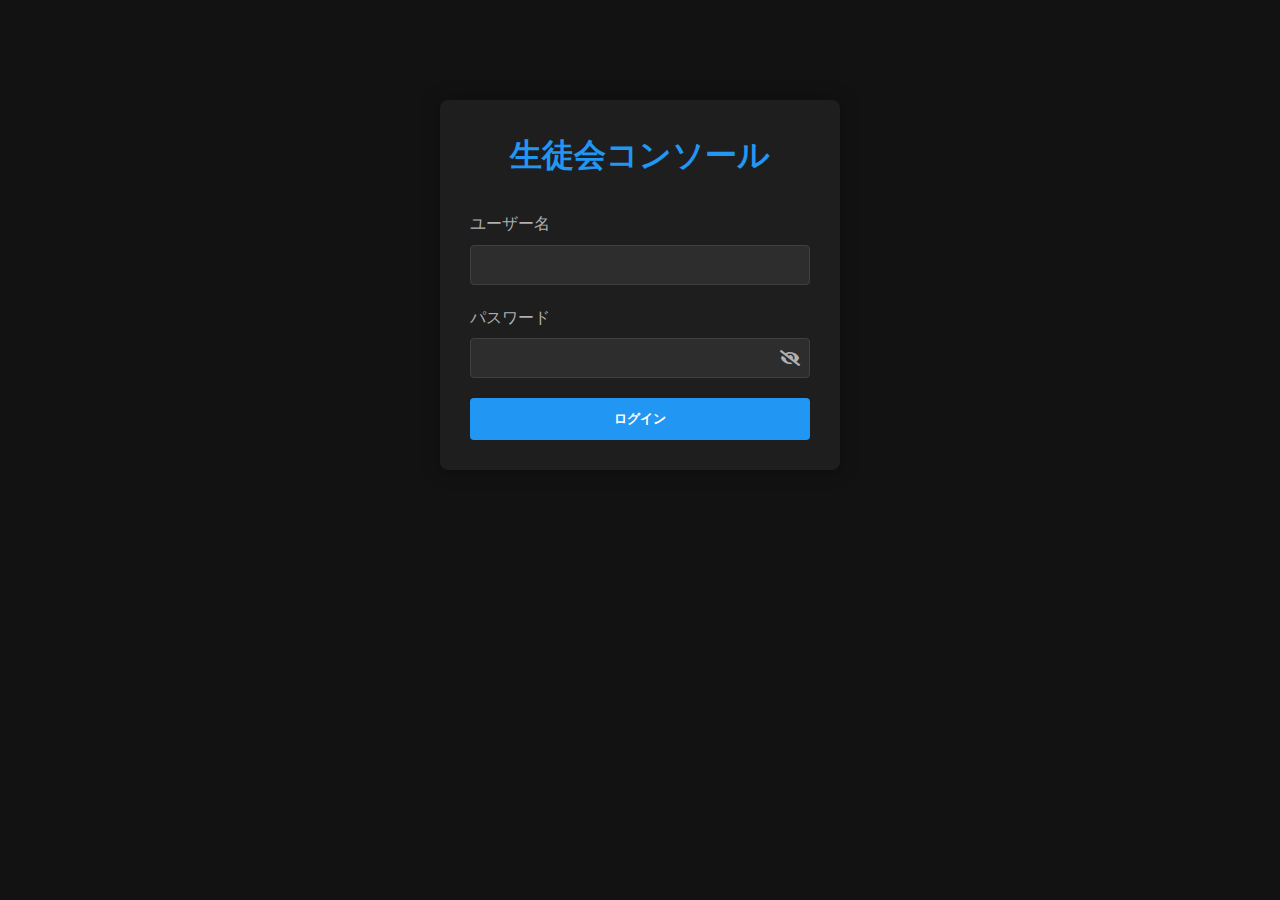
==== index.html @ efc3e9e9 "Add files via upload" ====
<!DOCTYPE html>
<html lang="ja">
<head>
    <meta charset="UTF-8">
    <meta name="viewport" content="width=device-width, initial-scale=1.0">
    <title>横浜高校生徒会コンソール</title>
    <link rel="icon" type="image/x-icon" href="favicon.ico">
    <link rel="stylesheet" href="styles.css">
    <link rel="stylesheet" href="https://cdnjs.cloudflare.com/ajax/libs/font-awesome/5.15.4/css/all.min.css">
</head>
<body>
    <div class="login-container">
        <h1>生徒会コンソール</h1>
        <form id="loginForm" class="login-form">
            <div class="form-group">
                <label for="username">ユーザー名</label>
                <input type="text" id="username" name="username" required>
            </div>
            <div class="form-group">
                <label for="password">パスワード</label>
                <input type="password" id="password" name="password" required>
                <i class="fas fa-eye-slash password-toggle" id="togglePassword"></i>
            </div>
            <button type="submit" class="login-button">ログイン</button>
        </form>
    </div>
    <audio id="typeSound" src="1.mp3" preload="auto"></audio>
    <audio id="errorSound" src="2.mp3" preload="auto"></audio>
    <script src="auth.js"></script>
    <script src="script.js"></script>
</body>
</html>
---- styles.css ----
* {
    margin: 0;
    padding: 0;
    box-sizing: border-box;
}

body {
    font-family: 'Arial', sans-serif;
    line-height: 1.6;
    background-color: #121212;
    color: #ffffff;
}

/* ログインページのスタイル */
.login-container {
    max-width: 400px;
    margin: 100px auto;
    padding: 30px;
    background: #1e1e1e;
    border-radius: 8px;
    box-shadow: 0 0 20px rgba(0,0,0,0.3);
}

.login-container h1 {
    margin-bottom: 30px;
    color: #2196F3;
    font-size: 2em;
    text-align: center;
}

.login-form {
    margin-top: 20px;
    text-align: left;
}

.form-group {
    margin-bottom: 20px;
    position: relative;
    display: flex;
    flex-direction: column;
}

.form-group label {
    display: block;
    margin-bottom: 8px;
    color: #b0b0b0;
}

.form-group input {
    width: 100%;
    padding: 10px 40px 10px 10px;
    background: #2d2d2d;
    border: 1px solid #404040;
    border-radius: 4px;
    color: #ffffff;
    height: 40px;
    box-sizing: border-box;
}

.form-group input:focus {
    outline: none;
    border-color: #2196F3;
}

.password-toggle {
    position: absolute;
    right: 10px;
    top: 45px;
    cursor: pointer;
    color: #b0b0b0;
    transition: color 0.3s;
    font-size: 16px;
    line-height: 1;
}

.password-toggle:hover {
    color: #2196F3;
}

.login-button {
    width: 100%;
    padding: 12px;
    background-color: #2196F3;
    color: white;
    border: none;
    border-radius: 4px;
    cursor: pointer;
    font-weight: bold;
    transition: background-color 0.3s;
}

.login-button:hover {
    background-color: #1976D2;
}

/* PC版のスタイル */
.container {
    max-width: 1200px;
    margin: 0 auto;
    padding: 20px;
}

header {
    display: flex;
    justify-content: space-between;
    align-items: center;
    padding: 20px;
    background-color: #1a1a1a;
    border-radius: 8px;
    margin-bottom: 20px;
    box-shadow: 0 2px 4px rgba(0, 0, 0, 0.3);
}

.header-left h1 {
    margin: 0;
    font-size: 1.5em;
    color: #2196F3;
}

.header-right {
    display: flex;
    align-items: center;
    gap: 20px;
}

.header-right #username {
    color: #2196F3;
    font-size: 1.1em;
    font-weight: bold;
}

.header-right .logout-btn {
    padding: 8px 16px;
    background-color: #f44336;
    color: white;
    border: none;
    border-radius: 4px;
    cursor: pointer;
    transition: background-color 0.3s;
}

.header-right .logout-btn:hover {
    background-color: #d32f2f;
}

/* タブバーのスタイル */
.tab-bar {
    display: flex;
    gap: 10px;
    margin-bottom: 20px;
    background-color: #1e1e1e;
    padding: 10px;
    border-radius: 8px;
    box-shadow: 0 2px 4px rgba(0, 0, 0, 0.3);
}

.tab-button {
    padding: 10px 20px;
    background-color: #2d2d2d;
    border: none;
    border-radius: 4px;
    cursor: pointer;
    font-size: 1em;
    color: #b0b0b0;
    transition: all 0.3s;
}

.tab-button:hover {
    background-color: #404040;
    color: #ffffff;
}

.tab-button.active {
    background-color: #2196F3;
    color: white;
}

.tab-content {
    display: none;
    padding: 20px;
    background-color: #1e1e1e;
    border-radius: 8px;
    box-shadow: 0 2px 4px rgba(0, 0, 0, 0.3);
}

.tab-content.active {
    display: block;
}

.news-container {
    margin-top: 20px;
}

.news-item {
    background-color: #2d2d2d;
    padding: 15px;
    margin-bottom: 15px;
    border-radius: 4px;
    border-left: 4px solid #2196F3;
    color: #ffffff;
}

.news-item h3 {
    margin: 0 0 10px 0;
    color: #2196F3;
}

.news-date {
    display: block;
    margin-top: 10px;
    color: #b0b0b0;
    font-size: 0.9em;
}

/* ダウンロード、WebCenter、Taskページのスタイル */
.download-container,
.webcenter-container,
.task-container {
    padding: 20px;
}

/* レスポンシブデザイン */
@media screen and (max-width: 768px) {
    /* ログインページのモバイル対応 */
    .login-container {
        margin: 50px auto;
        padding: 20px;
        width: 90%;
    }

    .login-container h1 {
        font-size: 1.8em;
    }

    /* ホームページのモバイル対応 */
    .container {
        padding: 10px;
    }

    header {
        flex-direction: column;
        text-align: center;
        gap: 10px;
    }

    .header-right {
        display: none;
    }

    .header-left h1 {
        font-size: 1.2em;
    }

    .user-info, .tab-bar {
        display: none;
    }

    .menu-button {
        display: block;
        position: fixed;
        top: 20px;
        right: 20px;
        z-index: 1001;
        background: none;
        border: none;
        cursor: pointer;
        padding: 10px;
    }

    .menu-button span {
        display: block;
        width: 30px;
        height: 3px;
        background-color: #fff;
        margin: 5px 0;
        transition: 0.4s;
    }

    .side-menu {
        display: flex;
        position: fixed;
        top: 0;
        right: -300px;
        width: 300px;
        height: 100%;
        background-color: #1a1a1a;
        z-index: 1000;
        transition: 0.4s;
        padding: 20px;
        box-shadow: -2px 0 5px rgba(0, 0, 0, 0.2);
        flex-direction: column;
    }

    .side-menu.active {
        right: 0;
    }

    .side-menu .tab-buttons {
        display: flex;
        flex-direction: column;
        gap: 10px;
        margin-bottom: 20px;
        flex: 1;
        margin-top: 60px;
    }

    .side-menu .tab-button {
        width: 100%;
        padding: 15px;
        text-align: left;
        font-size: 1.1em;
    }

    .side-menu .menu-footer {
        margin-top: auto;
        padding-top: 20px;
        border-top: 1px solid #333;
    }

    .side-menu .user-info {
        display: flex;
        flex-direction: column;
        gap: 10px;
        align-items: center;
        padding: 10px;
    }

    .side-menu .user-info span {
        color: #2196F3;
        font-size: 1.2em;
        font-weight: bold;
        margin-bottom: 10px;
    }

    .side-menu .logout-btn {
        width: 100%;
        padding: 10px;
        background-color: #f44336;
        color: white;
        border: none;
        border-radius: 4px;
        cursor: pointer;
        font-size: 1em;
        transition: background-color 0.3s;
    }

    .side-menu .logout-btn:hover {
        background-color: #d32f2f;
    }

    .tab-content {
        padding: 10px;
    }

    .news-item, .file-item, .link-item, .task-item {
        padding: 10px;
        margin: 5px 0;
    }

    .task-form {
        flex-direction: column;
    }

    .task-form input, .task-form button {
        width: 100%;
        margin: 5px 0;
    }

    .search-container {
        flex-direction: column;
    }

    .search-container input {
        width: 100%;
        margin-bottom: 10px;
    }
}

/* タブレット対応 */
@media screen and (min-width: 769px) and (max-width: 1024px) {
    .container {
        max-width: 90%;
    }

    .tab-button {
        padding: 12px 20px;
    }
}

/* カスタムスクロールバー */
::-webkit-scrollbar {
    width: 8px;
    height: 8px;
}

::-webkit-scrollbar-track {
    background: #1e1e1e;
}

::-webkit-scrollbar-thumb {
    background: #404040;
    border-radius: 4px;
}

::-webkit-scrollbar-thumb:hover {
    background: #2196F3;
}

/* Downloaderページのスタイル */
.file-list {
    display: flex;
    flex-direction: column;
    gap: 15px;
}

.file-item {
    display: flex;
    align-items: center;
    padding: 10px;
    background-color: #2d2d2d;
    margin-bottom: 10px;
    border-radius: 4px;
    color: #ffffff;
}

.file-item:hover {
    background: #404040;
}

.file-item i {
    margin-right: 10px;
    color: #2196F3;
}

.file-name {
    flex-grow: 1;
}

.download-button {
    padding: 5px 10px;
    background-color: #2196F3;
    color: white;
    border: none;
    border-radius: 4px;
    cursor: pointer;
}

/* WebCenterページのスタイル */
.web-links {
    display: flex;
    flex-direction: column;
    gap: 15px;
}

.link-item {
    display: flex;
    align-items: center;
    padding: 10px;
    background-color: #2d2d2d;
    margin-bottom: 10px;
    border-radius: 4px;
    color: #ffffff;
}

.link-item:hover {
    background: #404040;
}

.link-item i {
    margin-right: 10px;
    color: #2196F3;
}

.link-name {
    flex-grow: 1;
}

.visit-button {
    padding: 5px 10px;
    background-color: #2196F3;
    color: white;
    border: none;
    border-radius: 4px;
    cursor: pointer;
}

/* Taskページのスタイル */
.task-form {
    display: flex;
    gap: 10px;
    margin-bottom: 20px;
    flex-wrap: wrap;
}

.task-form input {
    padding: 8px;
    border: 1px solid #444;
    border-radius: 4px;
    background-color: #333;
    color: #fff;
}

.task-form input[type="text"] {
    flex: 1;
    min-width: 200px;
}

.task-form input[type="date"],
.task-form input[type="time"] {
    width: 150px;
}

.task-form button {
    padding: 8px 16px;
    background-color: #2196F3;
    color: white;
    border: none;
    border-radius: 4px;
    cursor: pointer;
}

.task-form button:hover {
    background-color: #1976D2;
}

.task-list {
    display: flex;
    flex-direction: column;
    gap: 10px;
}

.task-item {
    display: flex;
    align-items: center;
    padding: 15px;
    background-color: #333;
    border-radius: 5px;
    gap: 15px;
}

.task-info {
    flex: 1;
}

.task-name {
    font-size: 1.1em;
    margin-bottom: 5px;
}

.task-dates {
    font-size: 0.9em;
    color: #888;
}

.task-status {
    padding: 5px 10px;
    border-radius: 4px;
    font-weight: bold;
    text-align: center;
    min-width: 80px;
}

.status-pending {
    background-color: #ff9800;  /* オレンジ色 */
    color: white;
}

.status-in-progress {
    background-color: #2196f3;  /* 青色 */
    color: white;
}

.status-completed {
    background-color: #4caf50;  /* 緑色 */
    color: white;
}

.status-button {
    background-color: #2196f3;
    color: white;
    border: none;
    padding: 5px 10px;
    border-radius: 4px;
    cursor: pointer;
    transition: background-color 0.3s;
}

.status-button:hover {
    background-color: #1976d2;
}

.task-actions {
    display: flex;
    gap: 10px;
}

.task-actions button {
    padding: 5px 10px;
    border: none;
    border-radius: 3px;
    cursor: pointer;
}

.complete-button {
    background-color: #4CAF50;
    color: white;
}

.complete-button:hover {
    background-color: #388E3C;
}

.delete-button {
    background-color: #f44336;
    color: white;
}

.delete-button:hover {
    background-color: #d32f2f;
}

/* SCCテキストスタイル */
.scc-text {
    position: absolute;
    top: 20px;
    right: 20px;
    font-size: 2em;
    font-weight: bold;
    color: #2196F3;
    opacity: 0.1;
    pointer-events: none;
}

.search-box {
    position: relative;
    margin: 20px 0;
    width: 100%;
    max-width: 500px;
}

.search-box input {
    width: 100%;
    padding: 10px 40px 10px 15px;
    border: 1px solid #444;
    border-radius: 5px;
    background-color: #333;
    color: #fff;
    font-size: 1em;
}

.search-box input:focus {
    outline: none;
    border-color: #2196F3;
}

.search-box i {
    position: absolute;
    right: 15px;
    top: 50%;
    transform: translateY(-50%);
    color: #666;
}

.search-box input:focus + i {
    color: #2196F3;
}

.status-select {
    padding: 5px 10px;
    border-radius: 4px;
    border: none;
    background-color: #333;
    color: white;
    font-weight: bold;
    cursor: pointer;
    min-width: 100px;
    text-align: center;
}

.status-select option {
    background-color: #333;
    color: white;
    padding: 5px;
}

.status-select option[value="pending"] {
    background-color: #ff9800;
}

.status-select option[value="in-progress"] {
    background-color: #2196f3;
}

.status-select option[value="completed"] {
    background-color: #4caf50;
}

/* スマホ用のメニューボタン */
.menu-button {
    display: none;
    position: fixed;
    top: 20px;
    right: 20px;
    z-index: 1000;
    background: none;
    border: none;
    cursor: pointer;
    padding: 10px;
}

.menu-button span {
    display: block;
    width: 30px;
    height: 3px;
    background-color: #fff;
    margin: 5px 0;
    transition: 0.4s;
}

/* スマホ用のサイドメニュー */
.side-menu {
    display: none;
    position: fixed;
    top: 0;
    right: -300px;
    width: 300px;
    height: 100%;
    background-color: #1a1a1a;
    z-index: 999;
    transition: 0.4s;
    padding: 20px;
    box-shadow: -2px 0 5px rgba(0, 0, 0, 0.2);
    flex-direction: column;
}

.side-menu.active {
    right: 0;
}

.side-menu .user-info {
    margin-top: auto;
    padding: 20px 0;
    border-top: 1px solid #333;
    display: flex;
    flex-direction: column;
    gap: 10px;
}

.side-menu .user-info span {
    color: #2196F3;
    font-size: 1.2em;
    font-weight: bold;
}

.side-menu .logout-btn {
    width: 100%;
    padding: 10px;
    background-color: #f44336;
    color: white;
    border: none;
    border-radius: 4px;
    cursor: pointer;
    font-size: 1em;
    transition: background-color 0.3s;
}

.side-menu .logout-btn:hover {
    background-color: #d32f2f;
}

/* メディアクエリ */
@media (max-width: 768px) {
    .menu-button {
        display: block;
    }

    .side-menu {
        display: flex;
    }

    .tab-bar {
        display: none;
    }

    .tab-buttons {
        display: flex;
        flex-direction: column;
        gap: 10px;
        margin-bottom: 20px;
    }

    .tab-button {
        width: 100%;
        padding: 15px;
        text-align: left;
        font-size: 1.1em;
    }

    .tab-content {
        padding: 10px;
    }

    .news-item, .file-item, .link-item, .task-item {
        padding: 10px;
        margin: 5px 0;
    }

    .task-form {
        flex-direction: column;
    }

    .task-form input, .task-form button {
        width: 100%;
        margin: 5px 0;
    }

    .search-container {
        flex-direction: column;
    }

    .search-container input {
        width: 100%;
        margin-bottom: 10px;
    }

    header h1 {
        font-size: 1.5em;
        line-height: 1.2;
    }
}
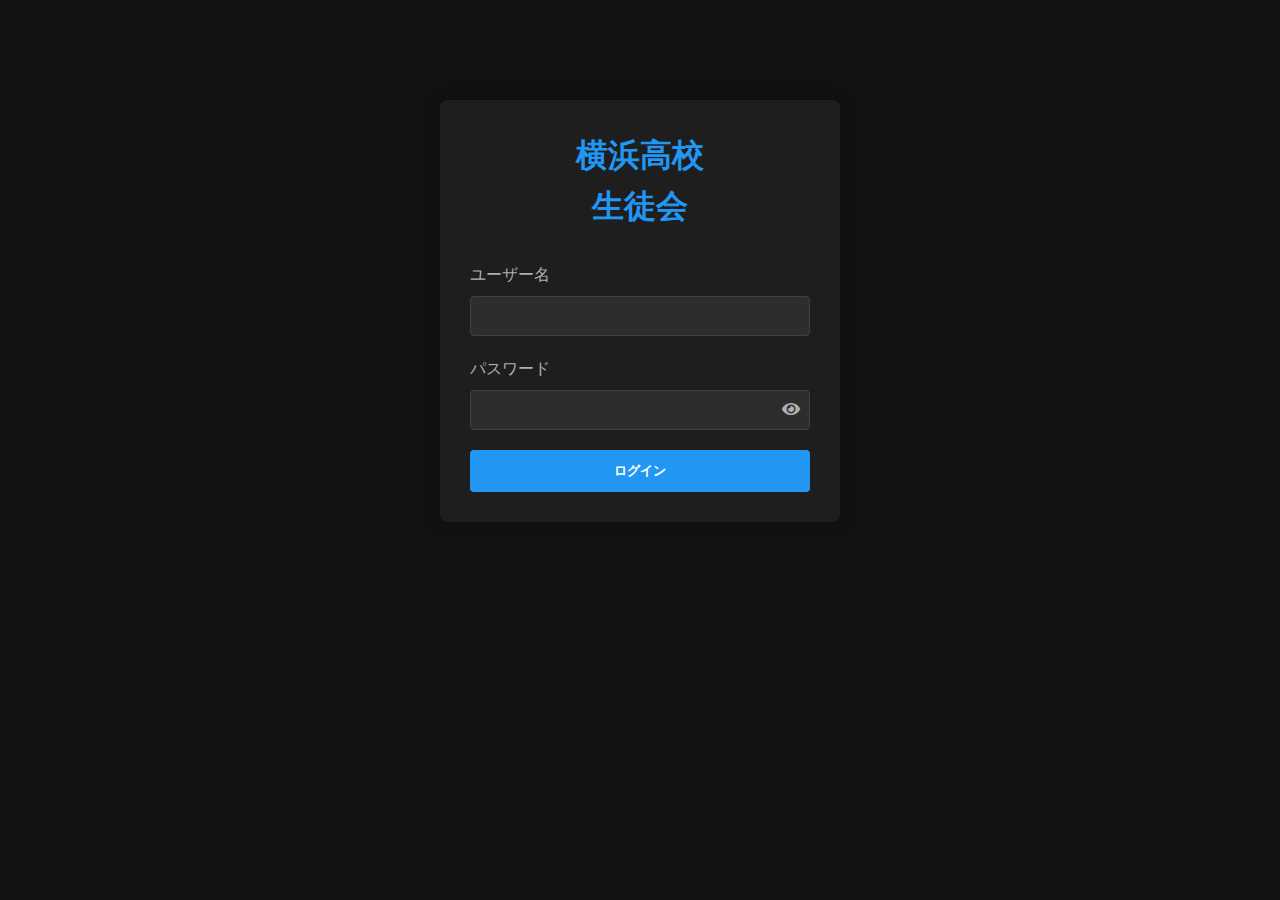
==== commit 33f6fa4a: "Update index.html" ====
--- a/index.html
+++ b/index.html
@@ -10,7 +10,7 @@
 </head>
 <body>
     <div class="login-container">
-        <h1>生徒会コンソール</h1>
+        <h1>横浜高校<br>生徒会</h1>
         <form id="loginForm" class="login-form">
             <div class="form-group">
                 <label for="username">ユーザー名</label>
@@ -18,8 +18,10 @@
             </div>
             <div class="form-group">
                 <label for="password">パスワード</label>
-                <input type="password" id="password" name="password" required>
-                <i class="fas fa-eye-slash password-toggle" id="togglePassword"></i>
+                <div class="password-input-container">
+                    <input type="password" id="password" name="password" required>
+                    <i class="fas fa-eye password-toggle" id="togglePassword"></i>
+                </div>
             </div>
             <button type="submit" class="login-button">ログイン</button>
         </form>
